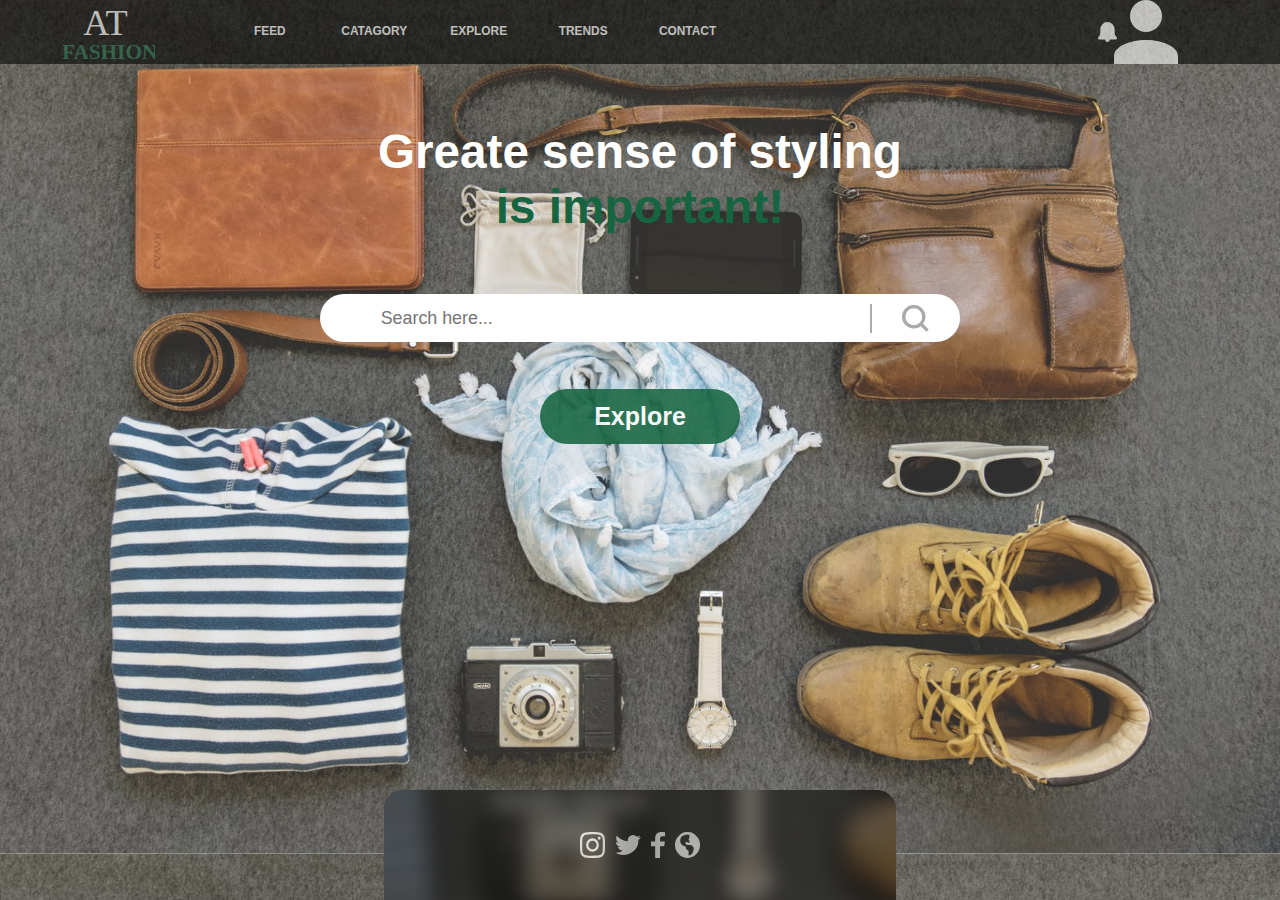
==== index.html @ 30ddf7d2 "homepage completed" ====
<!DOCTYPE html>
<html lang="en">
<head>
    <meta charset="UTF-8">
    <meta name="viewport" content="width=device-width, initial-scale=1.0">
    <link rel="stylesheet" type="text/css" href="main.css" />
    <title>A&T Fashions</title>
</head>
<body>
    <nav>
        <div class="logo_icon"><img src="exported/Main_Logo.svg" alt=""></div>
        <ul>
            <li><a href="">FEED</a></li>
            <li><a href="">CATAGORY</a></li>
            <li><a href="">EXPLORE</a></li>
            <li><a href="">TRENDS</a></li>
            <li><a href="">CONTACT</a></li>
        </ul>

        <div class="notification_container"><img class="notf_icon" src="exported/Notification_Icon.svg" /></div>
        <div class="profile_container"><img class="profile_icon" src="exported/Profile_Icon.svg"/></div>
    </nav>
     <div class="hero_section_heading"><h1>Greate sense of styling<br> <span>is important!</span></h1></div>
     <div class="searchbar_container"><div class="search_bar">
         <input type="text" name="searchbar" placeholder="Search here..." />
         <div class="searchbar_search_image_wrapper"><div></div><img src="exported/Search_Icon.svg" /></div>
     </div></div>
     <div class="explore_button"><a href=""><p>Explore</p></a></div>
     <div class="social_media_links">
         <div class="social_media_icon_holder">
            <img src="exported/Instagram_Icon.svg" alt="">
            <img src="exported/Twitter_Icon.svg" alt="">
            <img src="exported/Facebook_Icon.svg" alt="">
            <img src="exported/Website_Icon.svg" alt="">
        </div>

         <div class="blurrred_background"></div>

    </div>
     <script src="main.js"></script>
</body>
</html>
---- main.css ----
:root {
    --forBlur: calc(100vh - 114px)
}
html {
    font-size: 0.93vw;
}
body {
    margin: 0;
    padding: 0;
    font-family: 'Segoe UI', Tahoma, Verdana, sans-serif;
    background-image: linear-gradient(rgba(255, 255, 255, 0), rgba(255, 255, 255, 0)), url(exported/homefpage_background.png);
    background-size: 100% auto;
}
nav {
    height: 5vw;
    width: 100%;
    display: flex;
    flex-direction: row;
    background-color: black;
    opacity: 0.58;
}
.logo_icon {
    height: 100%;
    width: 17%;
    display: flex;
    justify-content: center;
}
.notf_icon{
    transform-origin: 50% 0;
}
.notf_icon:hover {
    cursor: pointer;
    animation: bellanimation 1s ease-in-out forwards;
}
.profile_icon {
    cursor: pointer;
    transition: transform .5s ease-in-out;
}
.profile_icon:hover {
    transform: translateX(5px);
}
nav ul {
    flex: 1;
    list-style: none;
    margin: 0;
    padding: 0;
    display: flex;
    align-items: center;
}
nav li {
    width: 12%;
    font-size: 1rem;
    color: white;
    font-weight: bold;
    display: flex;
    justify-content: center;
    align-items: center;
    

}
nav li:nth-child(1){
    animation: navbaritems .5s ease-in-out backwards;   
}
nav li:nth-child(2){
    animation: navbaritems .5s .5s ease-in-out backwards;   
}
nav li:nth-child(3){
    animation: navbaritems .5s .10s ease-in-out backwards;   
}
nav li:nth-child(4){
    animation: navbaritems .5s .15s ease-in-out backwards;   
}
nav li:nth-child(5){
    animation: navbaritems .5s .20s ease-in-out backwards;   
}
nav a {
    text-decoration: none;
    color: white;
    padding-bottom: 2px;
}
nav a:hover {
    border-bottom: 1px solid white;
    transition: all 1s ease-in-out;
}
.notification_container{
    width: 3%;
    display: flex;
    justify-content: center;
    align-items: center;
}
.profile_container {
    width: 3%;
    margin-right: 9%; 
    display:flex;
    justify-content: center;   
}
.hero_section_heading {
    height: 18vw;
    width: 100%;
    display: flex;
    justify-content: center;
    align-items: center;
    color: white;
    font-size: 2rem;
    text-align: center;
}
.hero_section_heading span {
    color: #166540;
    
}
.searchbar_container{
    height: 75px;
    width: 100%;
}
.search_bar{
    width: 50%;
    border-radius: 50px;
    background-color: white;
    display: flex;
    margin: 0 auto;
}
.search_bar input {
    font-size: 1.5rem;
    padding: 0.75em .6em;
    margin-left: 50px;
    width: 70%;
    border: none;
    transition: all 0.5s ease-in-out;
}
.search_bar input:focus {
    outline: none;
    padding-left: 1em;
}
.searchbar_search_image_wrapper {
    flex: 1;
    display: flex;
    justify-content: space-evenly;
    align-items: center;

}
.searchbar_search_image_wrapper div{
    content: " ";
    width: 2px;
    height: 60%;
    background-color: #aaaaaa;  
    
}
.explore_button{
    margin: 20px auto;
    height: 30px;
    width: 100px;
    display: flex;
    justify-content: center;
    align-items: center;
    color: white;
    font-weight: bold;
    font-size: 2.1rem;
    padding: 0.5em 2em;
    background-color: #166540;
    opacity: 0.87;
    border-radius: 50px;
    transition: width .5s ease-in-out;
}
.explore_button a{
    text-decoration: none;
    color: white;
    font-size: 2.1rem;
}
.explore_button:hover {
    width: 150px;
}
.social_media_links {
    position: fixed;
    height: 110px;
    width: 40%;
    transform: translateX(-50%);
    background-color: black;
    opacity: 1;
    bottom: 0;
    left: 50%;
    overflow: hidden;
    border-top-left-radius: 20px;
    border-top-right-radius: 20px;    
}
.social_media_icon_holder{
    height: 100%;
    width: 100%;
    display: flex;
    justify-content: center;
    align-items: center;
    background-color: black;
    opacity: 0.5;
}
.social_media_links img {
    padding: 5px;
}
.overlay {
    background-color: black;
    opacity: 1;
    z-index: -50;
    position: absolute;
    left: 0;
    top: 0;
    bottom: 0;
    right: 0;
}
.blurrred_background{
    z-index: -100;
    position: fixed;
    height: 100vh;
    width: 100vw;    
    background-image: url(exported/homefpage_background.png);
    filter: blur(10px);
    background-size: cover;
    
}
@keyframes bellanimation {
    0% {transform: rotate(0)}
    25% {transform: rotate(-10deg)}
    75% {transform: rotate(20deg)}
    100% {transform: rotate(10deg)}

}
@keyframes navbaritems {
    0%{
        transform: translateY(10px);
        opacity: 0;
    }
    100%{
        transform: translateY(0px);
        opacity: 1;
    }
}
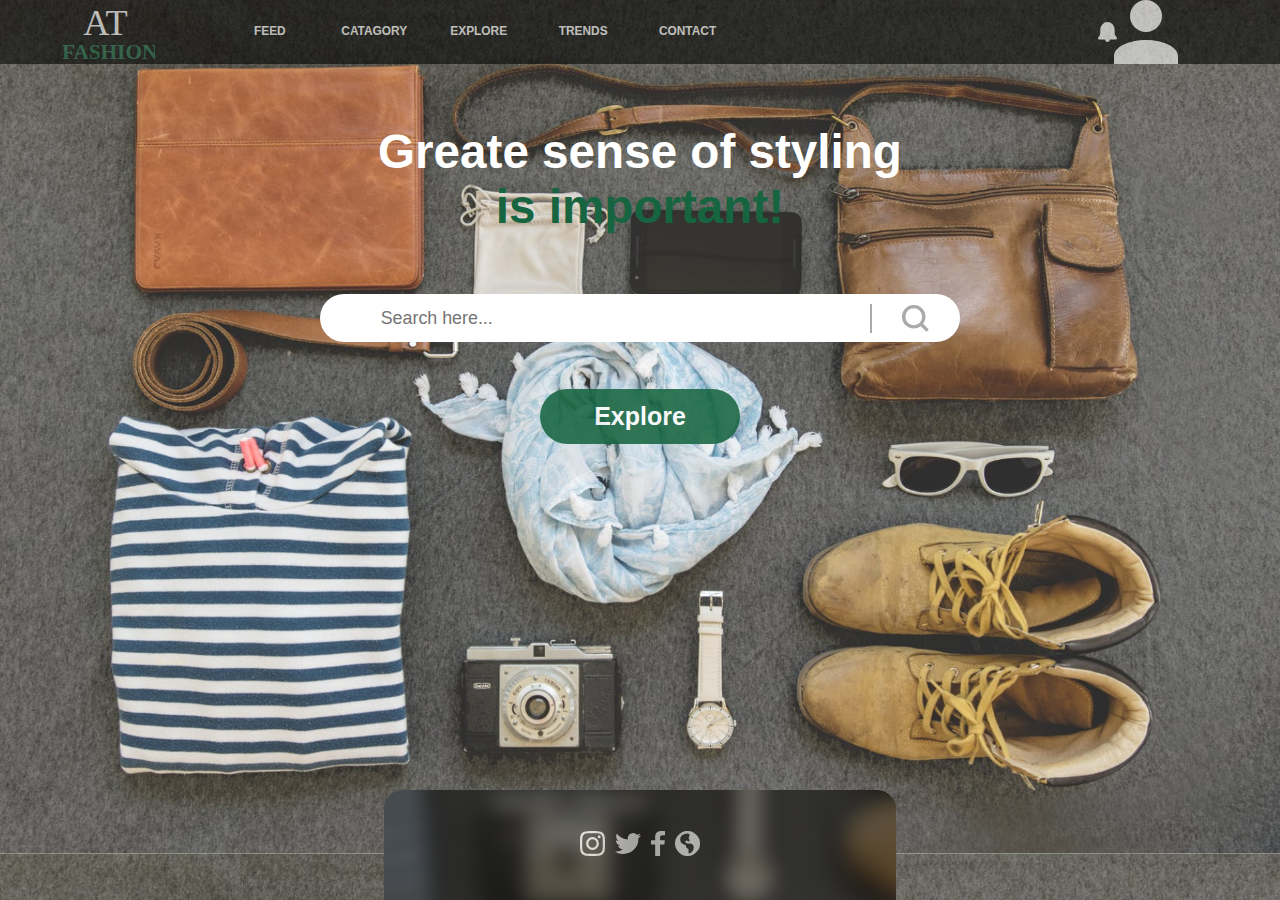
==== commit 3e817acc: "Homepage completed" ====
--- a/index.html
+++ b/index.html
@@ -28,10 +28,10 @@
      <div class="explore_button"><a href=""><p>Explore</p></a></div>
      <div class="social_media_links">
          <div class="social_media_icon_holder">
-            <img src="exported/Instagram_Icon.svg" alt="">
-            <img src="exported/Twitter_Icon.svg" alt="">
-            <img src="exported/Facebook_Icon.svg" alt="">
-            <img src="exported/Website_Icon.svg" alt="">
+            <a href=""><img src="exported/Instagram_Icon.svg" alt=""></a>
+            <a href=""><img src="exported/Twitter_Icon.svg" alt=""></a>
+            <a href=""><img src="exported/Facebook_Icon.svg" alt=""></a>
+            <a href=""><img src="exported/Website_Icon.svg" alt=""></a>
         </div>
 
          <div class="blurrred_background"></div>
--- a/main.css
+++ b/main.css
@@ -213,6 +213,12 @@
     filter: blur(10px);
     background-size: cover;
     
+}
+.social_media_icon_holder a {
+    transition: margin .5s ease-in-out;
+}
+.social_media_icon_holder a:hover{
+    margin-right: 10px;
 }
 @keyframes bellanimation {
     0% {transform: rotate(0)}
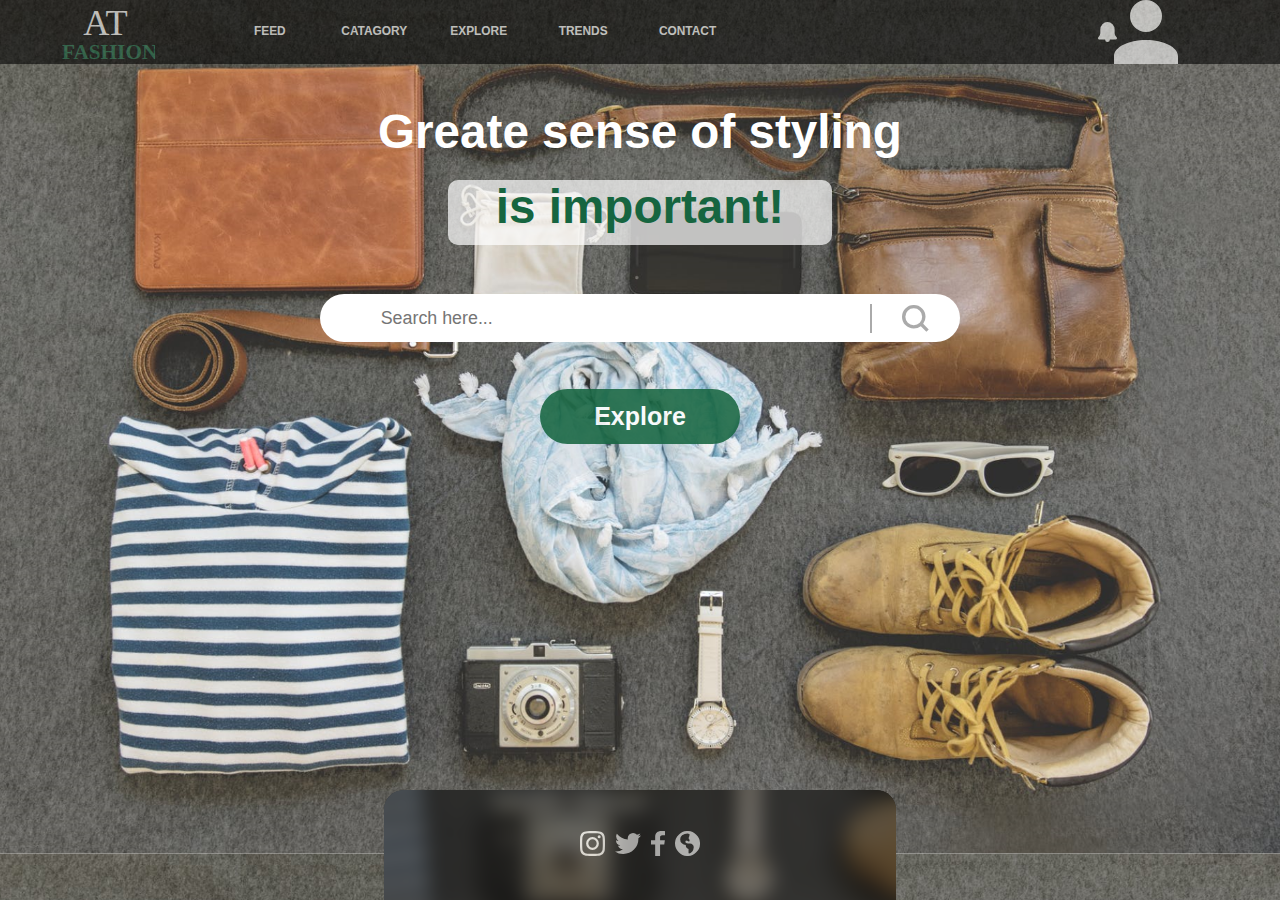
==== commit 74ddaa22: "Navbar completed" ====
--- a/index.html
+++ b/index.html
@@ -11,7 +11,7 @@
         <div class="logo_icon"><img src="exported/Main_Logo.svg" alt=""></div>
         <ul>
             <li><a href="">FEED</a></li>
-            <li><a href="">CATAGORY</a></li>
+            <li><a href="pages/categories/categories.html">CATAGORY</a></li>
             <li><a href="">EXPLORE</a></li>
             <li><a href="">TRENDS</a></li>
             <li><a href="">CONTACT</a></li>
--- a/main.css
+++ b/main.css
@@ -106,6 +106,12 @@
 }
 .hero_section_heading span {
     color: #166540;
+    background-color: rgba(255, 255, 255, 0.7);
+    border-radius: 10px;
+    padding-left: 1em;
+    padding-right: 1em;
+    padding-bottom: 0.25em;
+    line-height: 2em;
     
 }
 .searchbar_container{
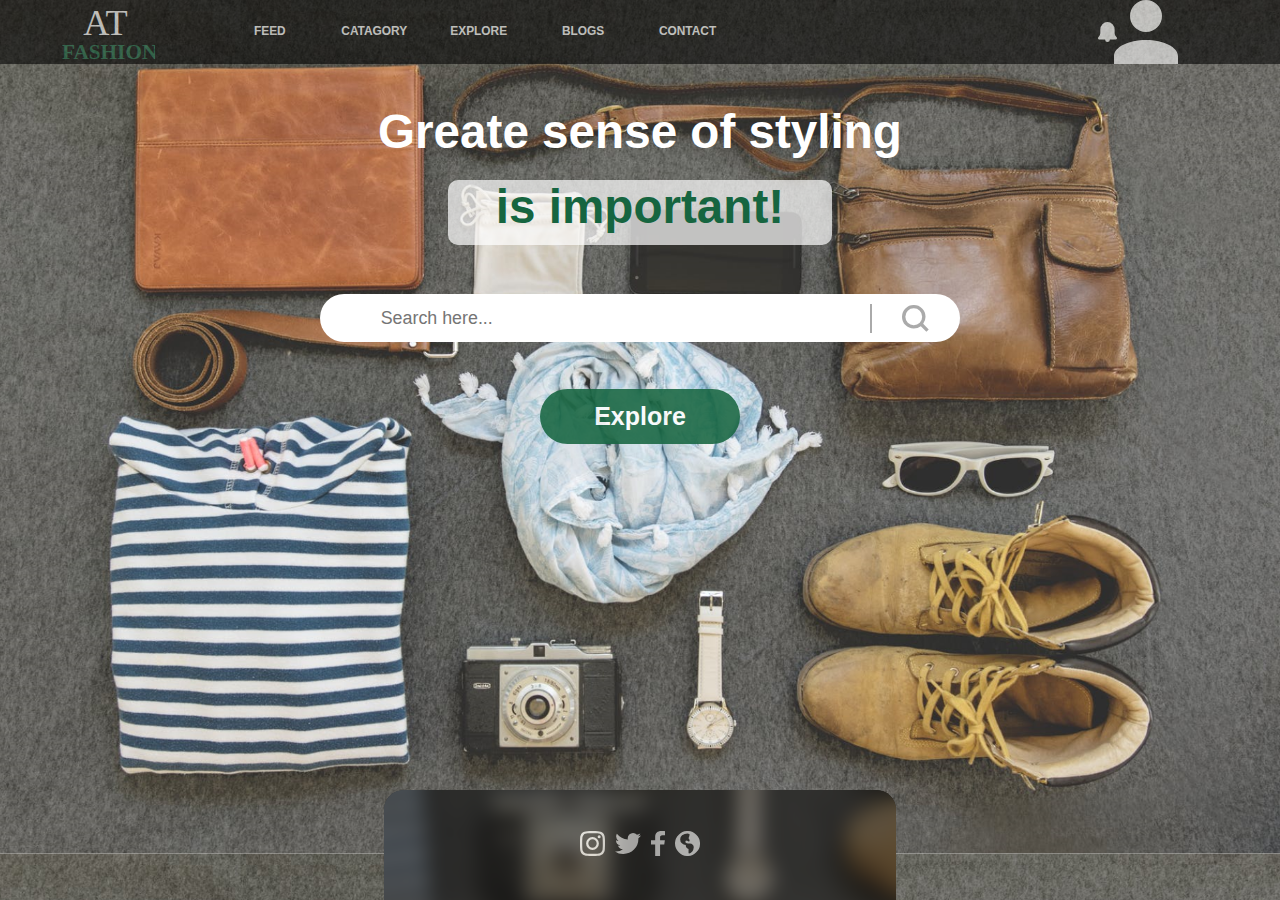
==== commit f8f66256: "Blog page initialized" ====
--- a/index.html
+++ b/index.html
@@ -10,10 +10,10 @@
     <nav>
         <div class="logo_icon"><img src="exported/Main_Logo.svg" alt=""></div>
         <ul>
-            <li><a href="">FEED</a></li>
+            <li><a href="pages/feed/feed.html">FEED</a></li>
             <li><a href="pages/categories/categories.html">CATAGORY</a></li>
-            <li><a href="">EXPLORE</a></li>
-            <li><a href="">TRENDS</a></li>
+            <li><a href="pages/explore/explore.html">EXPLORE</a></li>
+            <li><a href="pages/blog/blog.html">BLOGS</a></li>
             <li><a href="">CONTACT</a></li>
         </ul>
 
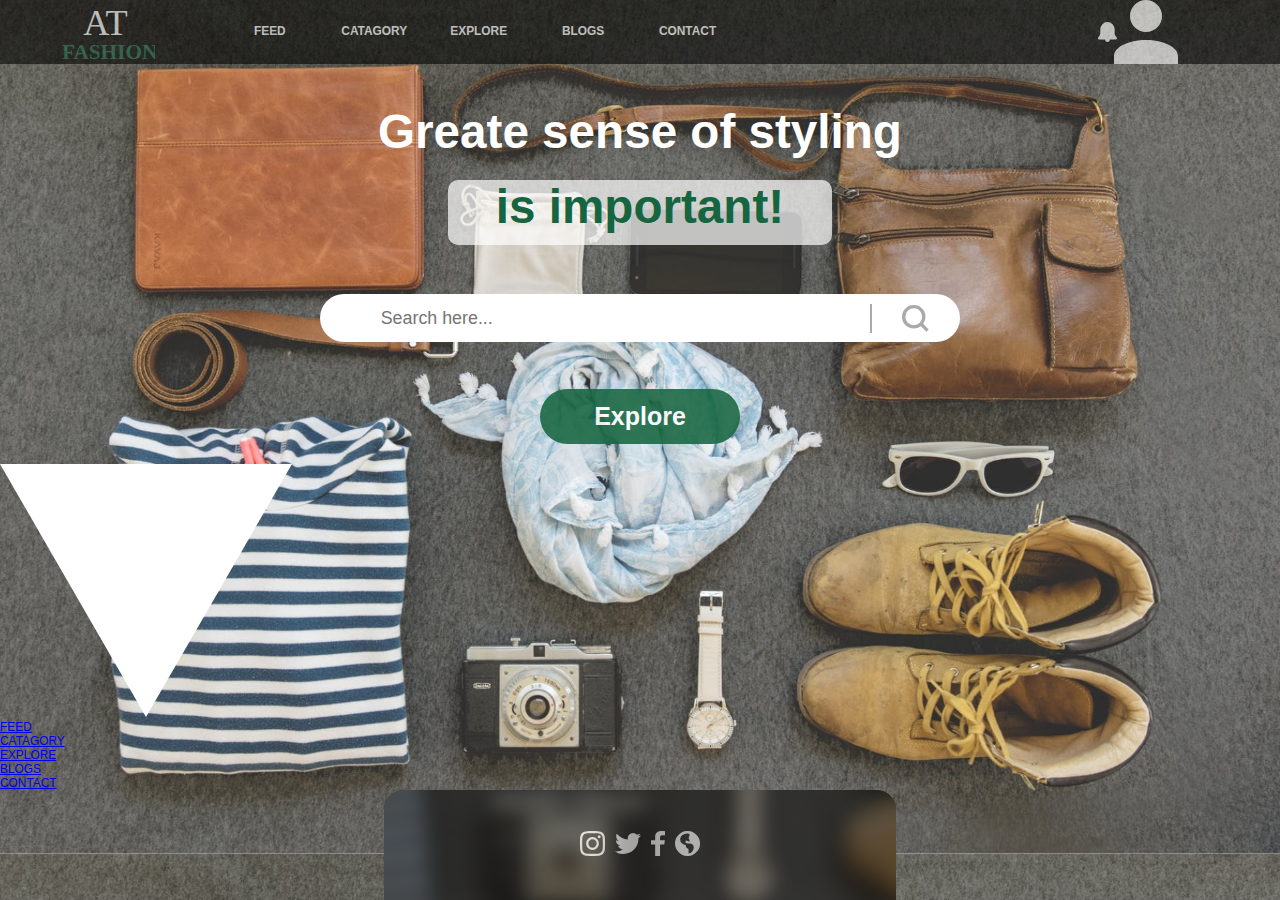
==== commit d8b06037: "Homepage mobile responsive completed" ====
--- a/index.html
+++ b/index.html
@@ -7,18 +7,20 @@
     <title>A&T Fashions</title>
 </head>
 <body>
-    <nav>
+    
+    <nav>        
         <div class="logo_icon"><img src="exported/Main_Logo.svg" alt=""></div>
         <ul>
             <li><a href="pages/feed/feed.html">FEED</a></li>
             <li><a href="pages/categories/categories.html">CATAGORY</a></li>
             <li><a href="pages/explore/explore.html">EXPLORE</a></li>
             <li><a href="pages/blog/blog.html">BLOGS</a></li>
-            <li><a href="">CONTACT</a></li>
+            <li><a href="pages/contact/contact.html">CONTACT</a></li>
         </ul>
 
         <div class="notification_container"><img class="notf_icon" src="exported/Notification_Icon.svg" /></div>
         <div class="profile_container"><img class="profile_icon" src="exported/Profile_Icon.svg"/></div>
+        
     </nav>
      <div class="hero_section_heading"><h1>Greate sense of styling<br> <span>is important!</span></h1></div>
      <div class="searchbar_container"><div class="search_bar">
@@ -37,6 +39,16 @@
          <div class="blurrred_background"></div>
 
     </div>
+    <div class="responsive_menu">
+        <div class="menu_icon"><img src="exported/dropDownIcon.svg" alt="Drop Down Icon"></div>
+        <div class="responsive_menu_items">
+            <li><a href="pages/feed/feed.html">FEED</a></li>
+            <li><a href="pages/categories/categories.html">CATAGORY</a></li>
+            <li><a href="pages/explore/explore.html">EXPLORE</a></li>
+            <li><a href="pages/blog/blog.html">BLOGS</a></li>
+            <li><a href="pages/contact/contact.html">CONTACT</a></li>
+        </div>
+    </div>
      <script src="main.js"></script>
 </body>
 </html>--- a/main.css
+++ b/main.css
@@ -242,4 +242,106 @@
         transform: translateY(0px);
         opacity: 1;
     }
+}
+@media only screen and (orientation: portrait)
+{
+    body {
+        background: none;
+    }
+    nav {
+        opacity: 1;
+        height: 7vw;
+    }
+    .responsive_menu {
+        height: 7vw;
+        width: 100vw;
+        overflow: hidden;
+        position: absolute;
+        left: 0;
+        top: 0;
+        transition: height .5s ease-in-out;      
+    }
+    .menu_icon {
+        height: 7vw;
+        display: flex;
+        align-items: center;
+    } 
+    .menu_icon img{
+        height: 30%;
+        padding-left: 20px;
+    }
+    .responsive_menu_items {
+        height: 7vw;
+        background-color: black;
+        display: flex;
+        justify-content: center;
+        align-items: center;
+    }
+    .responsive_menu_items li {
+        flex: 1;
+        height: 100%;
+        display: flex;
+        justify-content: center;
+        align-items: center;
+        font-size: 1.2rem;
+    }
+    .responsive_menu a {
+        text-decoration: none;
+        color: white;
+    }
+    nav ul {
+        display: none;
+    }
+    nav div:nth-child(3) {
+        margin-left: auto;        
+    }
+    nav div:nth-child(3), div:nth-child(4) {
+        width: 30px;
+        display: flex;
+        justify-content: center;
+        align-items: center;
+    }
+    nav div:nth-child(3) img {
+        height: 40%;
+    }
+    nav div:nth-child(4) img {
+        height: 40%;        
+    }
+    .profile_container {
+        margin-right: 15px;
+    }
+    .hero_section_heading {
+        height: 50vw;
+        background-image: url(exported/homefpage_background.png);
+        background-size: cover;
+    }
+    .searchbar_container {
+        margin-top: 100px;
+    }
+    .search_bar{        
+        border: 2px solid gray;
+        box-sizing: border-box;
+    }
+    .search_bar input {
+        background-color: transparent;
+        margin-left: 10px;
+    }
+    .searchbar_search_image_wrapper img {
+        height: 50%;
+        margin-left: 10px;
+        margin-right: 10px;
+    }
+    .social_media_links {
+        width: 80%;
+        background-color: black;
+    }
+    .social_media_icon_holder {
+        background-color: black;
+        background-image: none;
+    }
+    .logo_icon {
+        flex: 1;
+    }
+    
+    
 }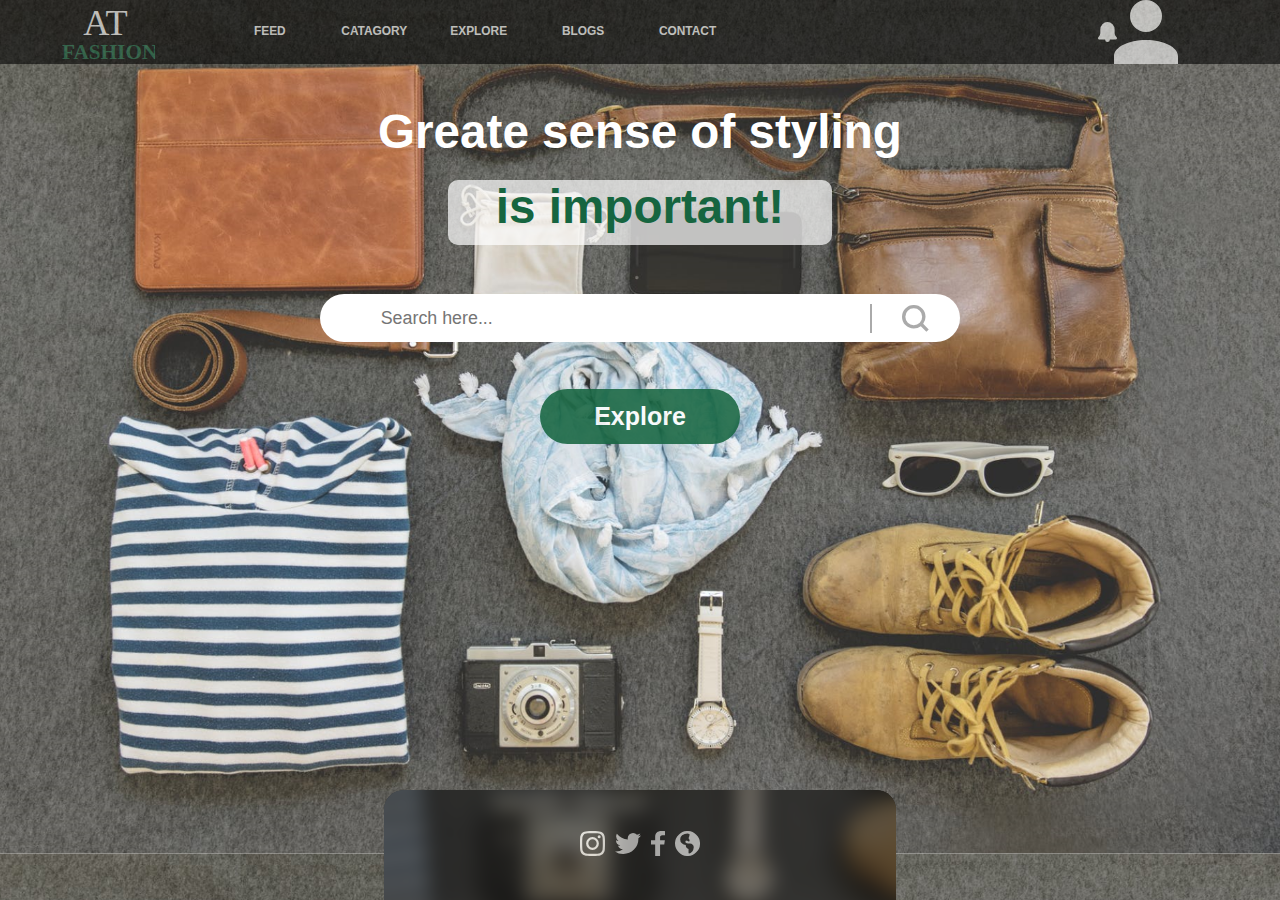
==== commit 3cad14cf: "Category page mobile version completed" ====
--- a/index.html
+++ b/index.html
@@ -50,5 +50,6 @@
         </div>
     </div>
      <script src="main.js"></script>
+     <script src="responsiveMenu.js"></script>
 </body>
 </html>--- a/main.css
+++ b/main.css
@@ -10,6 +10,9 @@
     font-family: 'Segoe UI', Tahoma, Verdana, sans-serif;
     background-image: linear-gradient(rgba(255, 255, 255, 0), rgba(255, 255, 255, 0)), url(exported/homefpage_background.png);
     background-size: 100% auto;
+}
+.responsive_menu {
+    display: none;
 }
 nav {
     height: 5vw;
